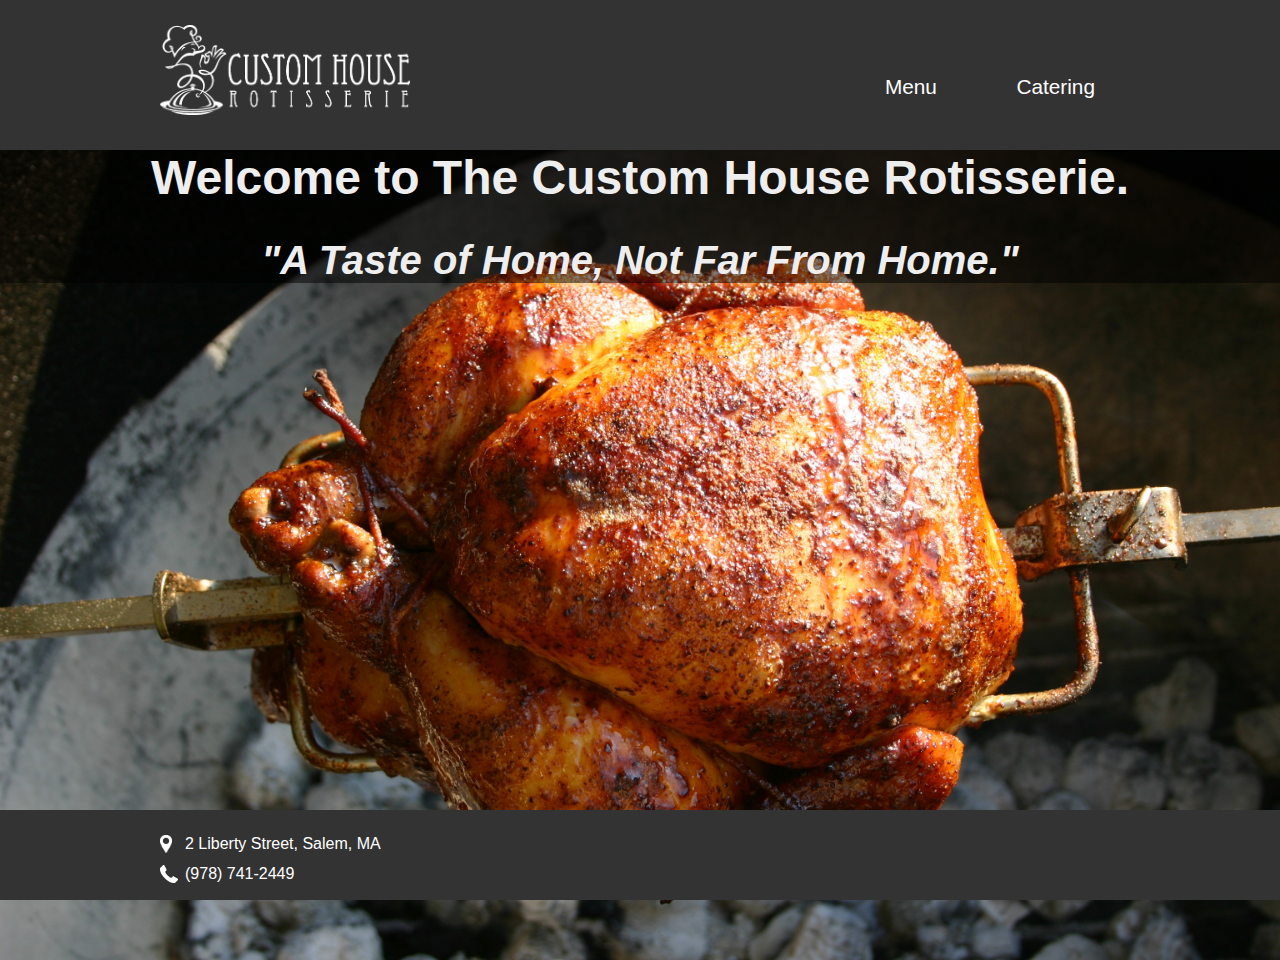
==== index.html @ f6d685b6 "test" ====
<!DOCTYPE html>
<html>
<head>
  <meta charset="utf-8">
  <title>Custom House Rotisserie</title>
  <link rel="stylesheet" href="css/normalize.css">
  <link rel="stylesheet" href="css/style.css">
  <link href='http://fonts.googleapis.com/css?family=Alegreya:400italic,900italic,400,900' rel='stylesheet' type='text/css'>
	<link rel="icon" type="image/png" href="images/favicon.png">
  <meta name="viewport" content="width=device-width, initial-scale=1.0">
</head>

<body>
<!-- MAIN CONTENT -->

	
	<header>
		<div id="nav-container">	
			<a href="index.html"><div id="logo-container" class="left"><img src="images/logo.png"></div></a>
			<nav class="right">
				<a href="menu.html">Menu</a>
				<a href="catering.html">Catering</a>
			</nav>
		</div>
	</header>
	<section id="home-content">
		<div class="heading-wrap">
			<h1>Welcome to The Custom House Rotisserie.</h1>
			<h2>"A Taste of Home, Not Far From Home."</h2>
		</div>
	</section>
	
<!-- FOOTER -->

	<footer>
		<div class="foot-container">
			<p class="address">2 Liberty Street, Salem, MA</p>
			<a href="tel:9787412449"><p class="phone">(978) 741-2449</p></a>
		</div>
	</footer>
</body>
</html>
---- css/style.css ----
html, body {
	height: 100%;
}

* {
	box-sizing: border-box;
}

body {
	background-color: #eee;
}

img {
	max-width: 100%;
}

.left {
	float: left;
}

.right {
	float: right;
}

header {
	width: 100%;
	background-color: #333;
	height: 150px;
}

header:after {
	clear:both;
	content: "";
	display: table;
}

#nav-container {
	max-width: 75%;
	margin: 0 auto;
	position: relative;
  	top: 50%;
 	transform: translateY(-50%);
}

#logo-container {
	max-width: 250px;
	margin-top: -50px;
}

nav a {
	text-decoration: none;
	color: white;
	margin-left: 25px;
	font-size: 1.3em;
	padding: 10px 25px
}

nav a:hover {
	color: #C44421;
	-webkit-transition: all .3s ease;
	-moz-transition: all .3s ease;
	-o-transition: all .3s ease;
	transition: all .3s ease;
	
}

#home-content {
	background: url("../images/chicken.jpg") no-repeat;
	background-size: cover;
	background-position: center;
	height: 90%;
	}
	
#home-content h1{
	color: #eee;
	font-size: 3em;
	text-align: center;
	margin-top: 0
}

#home-content h2{
	color: #eee;
	font-size: 2.5em;
	text-align: center;
	font-style: italic;
}

.heading-wrap {
	background: rgba(0,0,0,.5);
}

footer {
	background:#333;
	height: 10%;
	color: white;
	position: absolute;
	bottom: 0;
	width: 100%
}

.foot-container {
	width: 75%;
	margin: 0 auto;
	padding:25px 0
	;
}

footer p {
	margin-top: 0;
	margin-bottom: 12px	
}

.phone {
	background-image: url('../images/phone.png');
	background-repeat: no-repeat;
	background-size: contain;
	padding-left: 25px;
	margin-bottom: 0;
}

.address {
	background-image: url('../images/pin.png');
	background-repeat: no-repeat;
	background-size: contain;
	padding-left: 25px;
}

.selected {
	color: #C44421;
	border-bottom: 1px solid #C44421;
}

.menu-nav {
	background: #C44421;
	width: 20%;
	color: white;
	height: 740px;
	font-size: 1.5em;
	position: relative
}

.menu-nav ul {
	list-style-type: none;
	margin: 0 auto;
	width: 60%;
	position: absolute;
  top: 50%;
  left: 50%;
  transform: translate(-50%, -50%);
	-webkit-transform: translate(-50%, -50%);
}

.menu-nav li {
	padding: 20px 0;
	-webkit-user-select: none; /* webkit (safari, chrome) browsers */
  -moz-user-select: none; /* mozilla browsers */
  -khtml-user-select: none; /* webkit (konqueror) browsers */
  -ms-user-select: none; /* IE10+ */
	cursor: pointer; 
	cursor: hand; 
}

.selectedMenu{
	color: #333;
	text-decoration: underline;
	font-weight: bold;
}

.menu-nav li:hover {
	color: #333;
	text-decoration: underline;
	font-weight: bold;
}

.menu-content {
	width: 80%;
}

.menu-heading { 
	padding-left: 10%;
	border-bottom: 2px dotted #C44421;
	display: block
}

.menu-choices {
	margin-left: 10%;
}

.menu-heading h1 {
	color: #333;
	display: inline-block;
	font-size: 2.2em;
	margin-bottom: 0.1em;
	color: #C44421;
}

.menu-heading h2 {
	color: #333;
	font-size: 1.3em;
	font-style: italic;
}

.menu-item {
	font-weight: bold;
	font-size: 1em;
	color: #333;
}

.menu-item-description {
	font-style: italic;
	margin-top: -5px;
	margin-bottom: 2em;
}

.combo-number {
	margin-right: 20px;
}

footer a {
	text-decoration: none;
	color: white;
}

/************************* 
MEDIA QUERIES 
**************************/

 @media screen and (max-width : 640px) {
	 
	 #logo-container {
		 float: none;
		 margin: 0 auto;
	 }
	 
	 nav.right {
		 float: none;
		 width: 261px;
		 margin: 0 auto;
		 padding-top: 1em;
		 padding-bottom: 1em;
	 }
	 
	 
	 
	 nav a:first-child {
		 margin-left: 0;
	 }
	 
	 #home-content h1 {
		 font-size: 1.8em;
	 }
	 
	 #home-content h2 {
		 font-size: 1.5em;
	 }
	 
 }
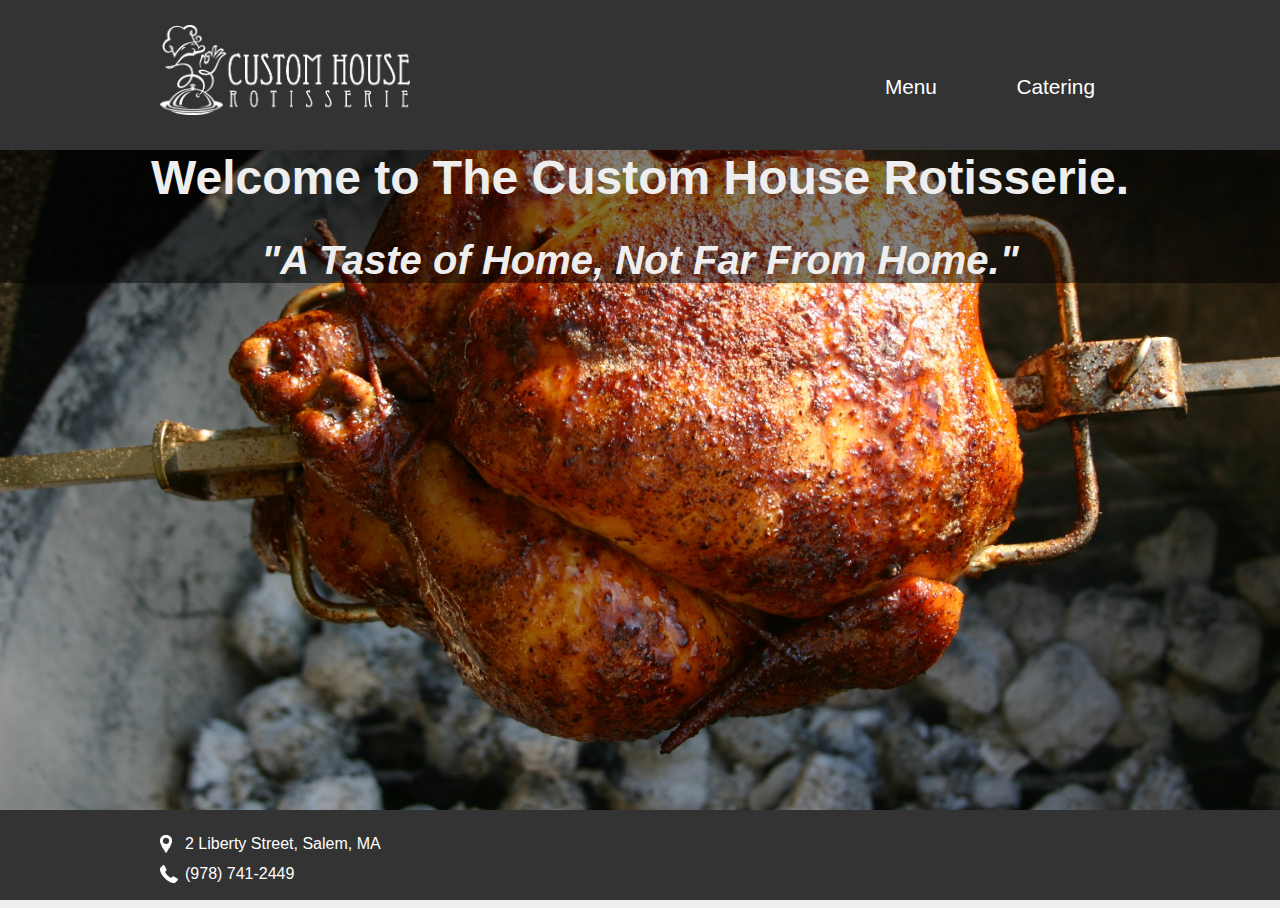
==== commit 1ba87e6e: "tst" ====
--- a/index.html
+++ b/index.html
@@ -13,17 +13,16 @@
 <body>
 <!-- MAIN CONTENT -->
 
-	
-	<header>
-		<div id="nav-container">	
-			<a href="index.html"><div id="logo-container" class="left"><img src="images/logo.png"></div></a>
-			<nav class="right">
-				<a href="menu.html">Menu</a>
-				<a href="catering.html">Catering</a>
-			</nav>
-		</div>
-	</header>
 	<section id="home-content">
+		<header>
+			<div id="nav-container">	
+				<a href="index.html"><div id="logo-container" class="left"><img src="images/logo.png"></div></a>
+				<nav class="right">
+					<a href="menu.html">Menu</a>
+					<a href="catering.html">Catering</a>
+				</nav>
+			</div>
+		</header>
 		<div class="heading-wrap">
 			<h1>Welcome to The Custom House Rotisserie.</h1>
 			<h2>"A Taste of Home, Not Far From Home."</h2>
--- a/css/style.css
+++ b/css/style.css
@@ -67,7 +67,7 @@
 #home-content {
 	background: url("../images/chicken.jpg") no-repeat;
 	background-size: cover;
-	background-position: center;
+	background-position: center center;
 	height: 90%;
 	}
 	
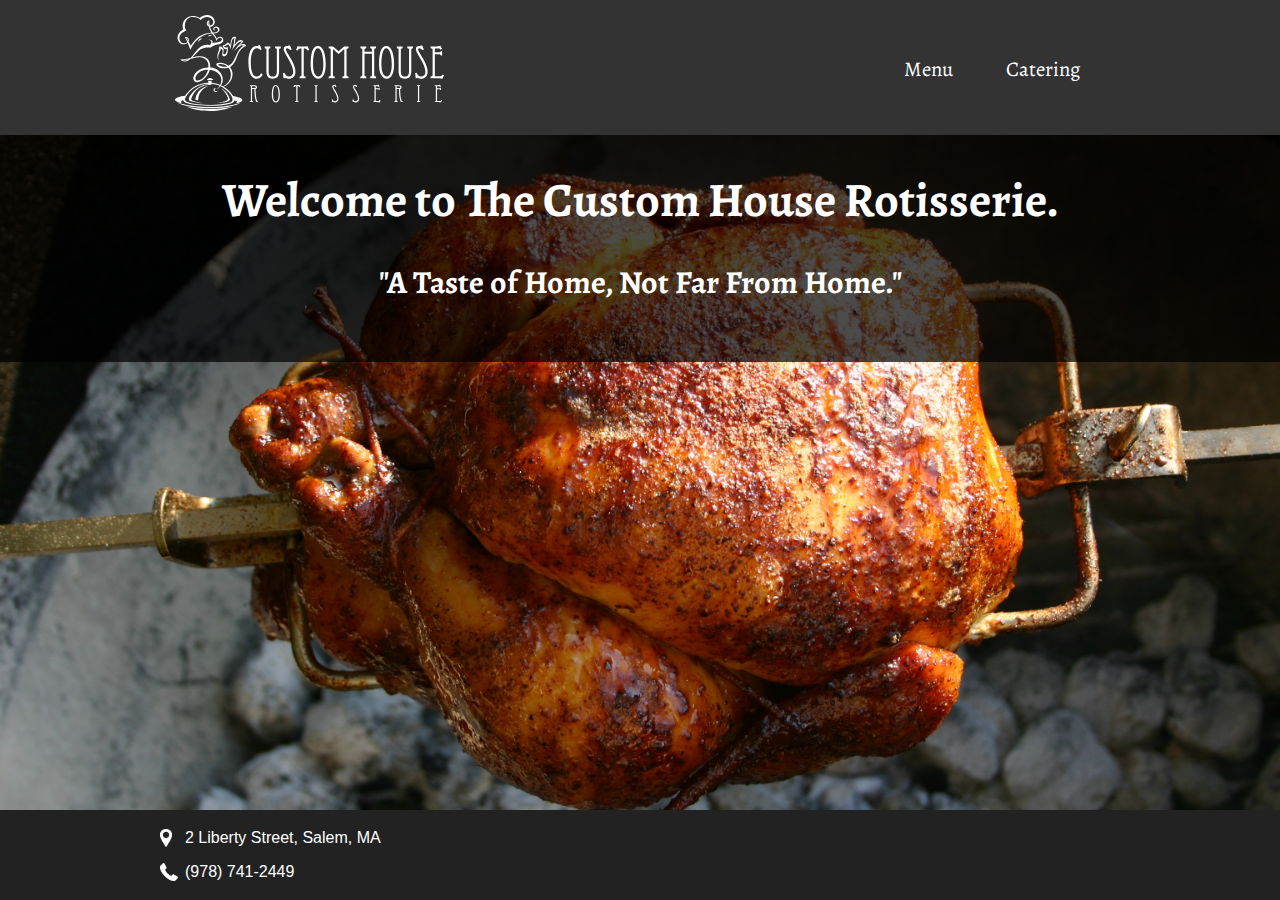
==== commit 51f881df: "Test" ====
--- a/index.html
+++ b/index.html
@@ -11,30 +11,27 @@
 </head>
 
 <body>
-<!-- MAIN CONTENT -->
-
-	<section id="home-content">
-		<header>
-			<div id="nav-container">	
-				<a href="index.html"><div id="logo-container" class="left"><img src="images/logo.png"></div></a>
-				<nav class="right">
+	<header class="clearfix">
+		<div class="container">
+			<img class="logo" src="images/logo.svg" alt="">
+			<nav class="right">
 					<a href="menu.html">Menu</a>
 					<a href="catering.html">Catering</a>
-				</nav>
-			</div>
-		</header>
-		<div class="heading-wrap">
+			</nav>
+		</div>
+	</header>
+	
+	<section class="home-section">
+		<div class="home-wrap">
 			<h1>Welcome to The Custom House Rotisserie.</h1>
 			<h2>"A Taste of Home, Not Far From Home."</h2>
 		</div>
 	</section>
-	
-<!-- FOOTER -->
 
 	<footer>
-		<div class="foot-container">
+		<div class="container">
 			<p class="address">2 Liberty Street, Salem, MA</p>
-			<a href="tel:9787412449"><p class="phone">(978) 741-2449</p></a>
+			<p class="phone">(978) 741-2449</p>
 		</div>
 	</footer>
 </body>
--- a/css/style.css
+++ b/css/style.css
@@ -1,21 +1,11 @@
-html, body {
-	height: 100%;
-}
-
 * {
 	box-sizing: border-box;
 }
 
+html, 
 body {
-	background-color: #eee;
-}
-
-img {
-	max-width: 100%;
-}
-
-.left {
-	float: left;
+	height: 100%;
+	font-family: sans-serif;
 }
 
 .right {
@@ -23,34 +13,35 @@
 }
 
 header {
-	width: 100%;
 	background-color: #333;
-	height: 150px;
+	height: 15%;
+	font-family: 'Alegreya', serif;
 }
 
-header:after {
-	clear:both;
-	content: "";
-	display: table;
+.clearfix:after { 
+   content: "."; 
+   visibility: hidden; 
+   display: block; 
+   height: 0; 
+   clear: both;
 }
 
-#nav-container {
+.container {
 	max-width: 75%;
 	margin: 0 auto;
-	position: relative;
-  	top: 50%;
- 	transform: translateY(-50%);
 }
 
-#logo-container {
-	max-width: 250px;
-	margin-top: -50px;
+header .container {
+	padding: 15px;
+}
+
+nav {
+	margin-top: 40px;
 }
 
 nav a {
 	text-decoration: none;
 	color: white;
-	margin-left: 25px;
 	font-size: 1.3em;
 	padding: 10px 25px
 }
@@ -61,53 +52,31 @@
 	-moz-transition: all .3s ease;
 	-o-transition: all .3s ease;
 	transition: all .3s ease;
-	
 }
 
-#home-content {
+section {
+	height: 75%
+}
+
+.home-section {
 	background: url("../images/chicken.jpg") no-repeat;
 	background-size: cover;
 	background-position: center center;
-	height: 90%;
-	}
-	
-#home-content h1{
-	color: #eee;
-	font-size: 3em;
-	text-align: center;
-	margin-top: 0
-}
-
-#home-content h2{
-	color: #eee;
-	font-size: 2.5em;
-	text-align: center;
-	font-style: italic;
-}
-
-.heading-wrap {
-	background: rgba(0,0,0,.5);
+	font-family: 'Alegreya', serif;
 }
 
 footer {
-	background:#333;
 	height: 10%;
+	background-color: #222;
 	color: white;
-	position: absolute;
-	bottom: 0;
-	width: 100%
 }
 
-.foot-container {
-	width: 75%;
-	margin: 0 auto;
-	padding:25px 0
-	;
+footer .container {
+	padding-top: 1.2em;
 }
 
-footer p {
+footer p:nth-of-type(1) {
 	margin-top: 0;
-	margin-bottom: 12px	
 }
 
 .phone {
@@ -125,133 +94,39 @@
 	padding-left: 25px;
 }
 
-.selected {
-	color: #C44421;
-	border-bottom: 1px solid #C44421;
+.home-wrap {
+	color: white;
+	text-align: center;
+	background: rgba(0,0,0,0.7);
+	padding: 2em 0;
 }
 
-.menu-nav {
-	background: #C44421;
-	width: 20%;
-	color: white;
-	height: 740px;
-	font-size: 1.5em;
-	position: relative
+.home-wrap h1 {
+	margin-top: 0;
+	margin-bottom: 0;
+	font-size: 3em;
 }
 
-.menu-nav ul {
-	list-style-type: none;
-	margin: 0 auto;
-	width: 60%;
-	position: absolute;
-  top: 50%;
-  left: 50%;
-  transform: translate(-50%, -50%);
-	-webkit-transform: translate(-50%, -50%);
+.home-wrap h2 {
+	font-size: 2em;
 }
 
-.menu-nav li {
-	padding: 20px 0;
-	-webkit-user-select: none; /* webkit (safari, chrome) browsers */
-  -moz-user-select: none; /* mozilla browsers */
-  -khtml-user-select: none; /* webkit (konqueror) browsers */
-  -ms-user-select: none; /* IE10+ */
-	cursor: pointer; 
-	cursor: hand; 
+
+@media screen and (max-width : 700px) {
+	 
+	header {
+		text-align: center;
+		height: 18%;
+	}
+	
+	section {
+		height: 72%;
+	}
+
+ nav.right {
+	float: none;
+	display: inline-block;
+	margin: 0 auto;
+	padding-top: 1em;
+ }
 }
-
-.selectedMenu{
-	color: #333;
-	text-decoration: underline;
-	font-weight: bold;
-}
-
-.menu-nav li:hover {
-	color: #333;
-	text-decoration: underline;
-	font-weight: bold;
-}
-
-.menu-content {
-	width: 80%;
-}
-
-.menu-heading { 
-	padding-left: 10%;
-	border-bottom: 2px dotted #C44421;
-	display: block
-}
-
-.menu-choices {
-	margin-left: 10%;
-}
-
-.menu-heading h1 {
-	color: #333;
-	display: inline-block;
-	font-size: 2.2em;
-	margin-bottom: 0.1em;
-	color: #C44421;
-}
-
-.menu-heading h2 {
-	color: #333;
-	font-size: 1.3em;
-	font-style: italic;
-}
-
-.menu-item {
-	font-weight: bold;
-	font-size: 1em;
-	color: #333;
-}
-
-.menu-item-description {
-	font-style: italic;
-	margin-top: -5px;
-	margin-bottom: 2em;
-}
-
-.combo-number {
-	margin-right: 20px;
-}
-
-footer a {
-	text-decoration: none;
-	color: white;
-}
-
-/************************* 
-MEDIA QUERIES 
-**************************/
-
- @media screen and (max-width : 640px) {
-	 
-	 #logo-container {
-		 float: none;
-		 margin: 0 auto;
-	 }
-	 
-	 nav.right {
-		 float: none;
-		 width: 261px;
-		 margin: 0 auto;
-		 padding-top: 1em;
-		 padding-bottom: 1em;
-	 }
-	 
-	 
-	 
-	 nav a:first-child {
-		 margin-left: 0;
-	 }
-	 
-	 #home-content h1 {
-		 font-size: 1.8em;
-	 }
-	 
-	 #home-content h2 {
-		 font-size: 1.5em;
-	 }
-	 
- }
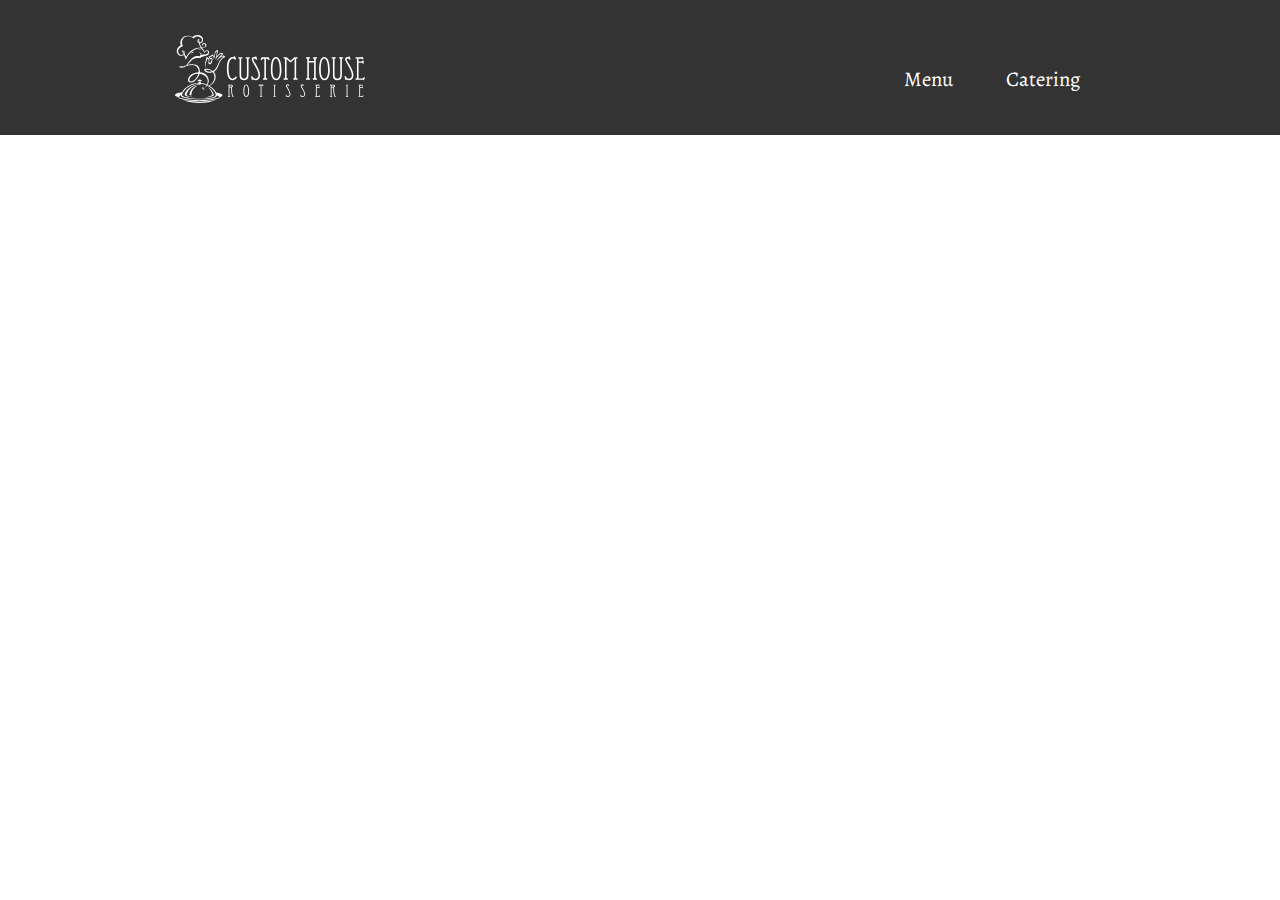
==== commit 8883b258: "test" ====
--- a/index.html
+++ b/index.html
@@ -21,7 +21,7 @@
 		</div>
 	</header>
 	
-	<section class="home-section">
+	<!--<section class="home-section">
 		<div class="home-wrap">
 			<h1>Welcome to The Custom House Rotisserie.</h1>
 			<h2>"A Taste of Home, Not Far From Home."</h2>
@@ -33,6 +33,6 @@
 			<p class="address">2 Liberty Street, Salem, MA</p>
 			<p class="phone">(978) 741-2449</p>
 		</div>
-	</footer>
+	</footer>-->
 </body>
 </html>--- a/css/style.css
+++ b/css/style.css
@@ -26,24 +26,29 @@
    clear: both;
 }
 
-.container {
-	max-width: 75%;
-	margin: 0 auto;
-}
 
 header .container {
 	padding: 15px;
+	max-width: 75%;
+	margin: 0 auto;
+	height: 100%;
+}
+
+.logo {
+	height: 65%;
+	margin-top: 20px;
 }
 
 nav {
-	margin-top: 40px;
+	margin-top: 50px;
 }
+
 
 nav a {
 	text-decoration: none;
 	color: white;
 	font-size: 1.3em;
-	padding: 10px 25px
+	padding: 0px 25px
 }
 
 nav a:hover {
@@ -116,11 +121,14 @@
 	 
 	header {
 		text-align: center;
-		height: 18%;
+	}
+	
+	.logo {
+		margin-top: 0;
 	}
 	
 	section {
-		height: 72%;
+		height: 70%;
 	}
 
  nav.right {
@@ -129,4 +137,5 @@
 	margin: 0 auto;
 	padding-top: 1em;
  }
+	
 }
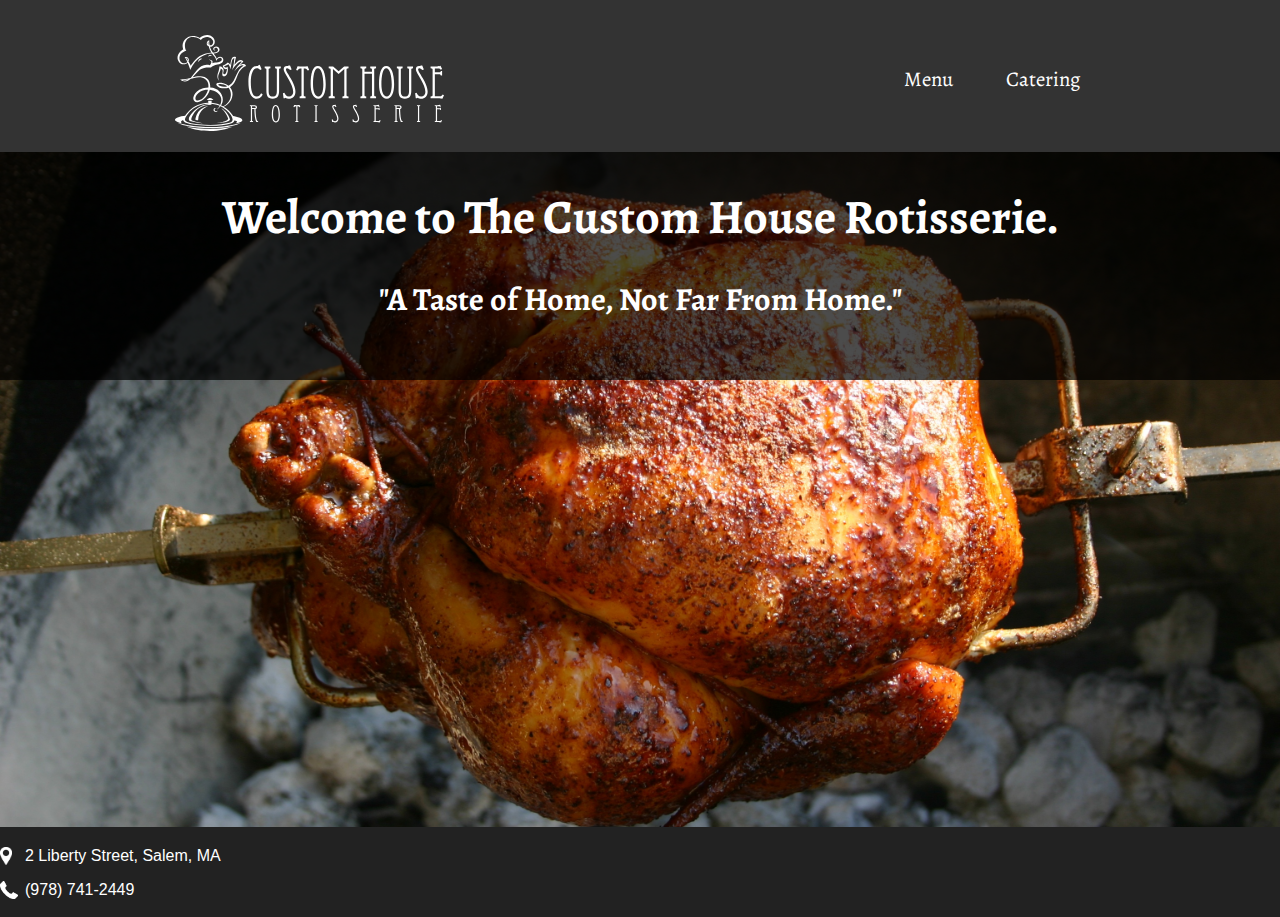
==== commit 8691b35c: "test" ====
--- a/index.html
+++ b/index.html
@@ -21,7 +21,7 @@
 		</div>
 	</header>
 	
-	<!--<section class="home-section">
+	<section class="home-section">
 		<div class="home-wrap">
 			<h1>Welcome to The Custom House Rotisserie.</h1>
 			<h2>"A Taste of Home, Not Far From Home."</h2>
@@ -33,6 +33,6 @@
 			<p class="address">2 Liberty Street, Salem, MA</p>
 			<p class="phone">(978) 741-2449</p>
 		</div>
-	</footer>-->
+	</footer>
 </body>
 </html>--- a/css/style.css
+++ b/css/style.css
@@ -14,7 +14,6 @@
 
 header {
 	background-color: #333;
-	height: 15%;
 	font-family: 'Alegreya', serif;
 }
 
@@ -31,11 +30,9 @@
 	padding: 15px;
 	max-width: 75%;
 	margin: 0 auto;
-	height: 100%;
 }
 
 .logo {
-	height: 65%;
 	margin-top: 20px;
 }
 
@@ -133,7 +130,7 @@
 
  nav.right {
 	float: none;
-	display: inline-block;
+	display: block;
 	margin: 0 auto;
 	padding-top: 1em;
  }
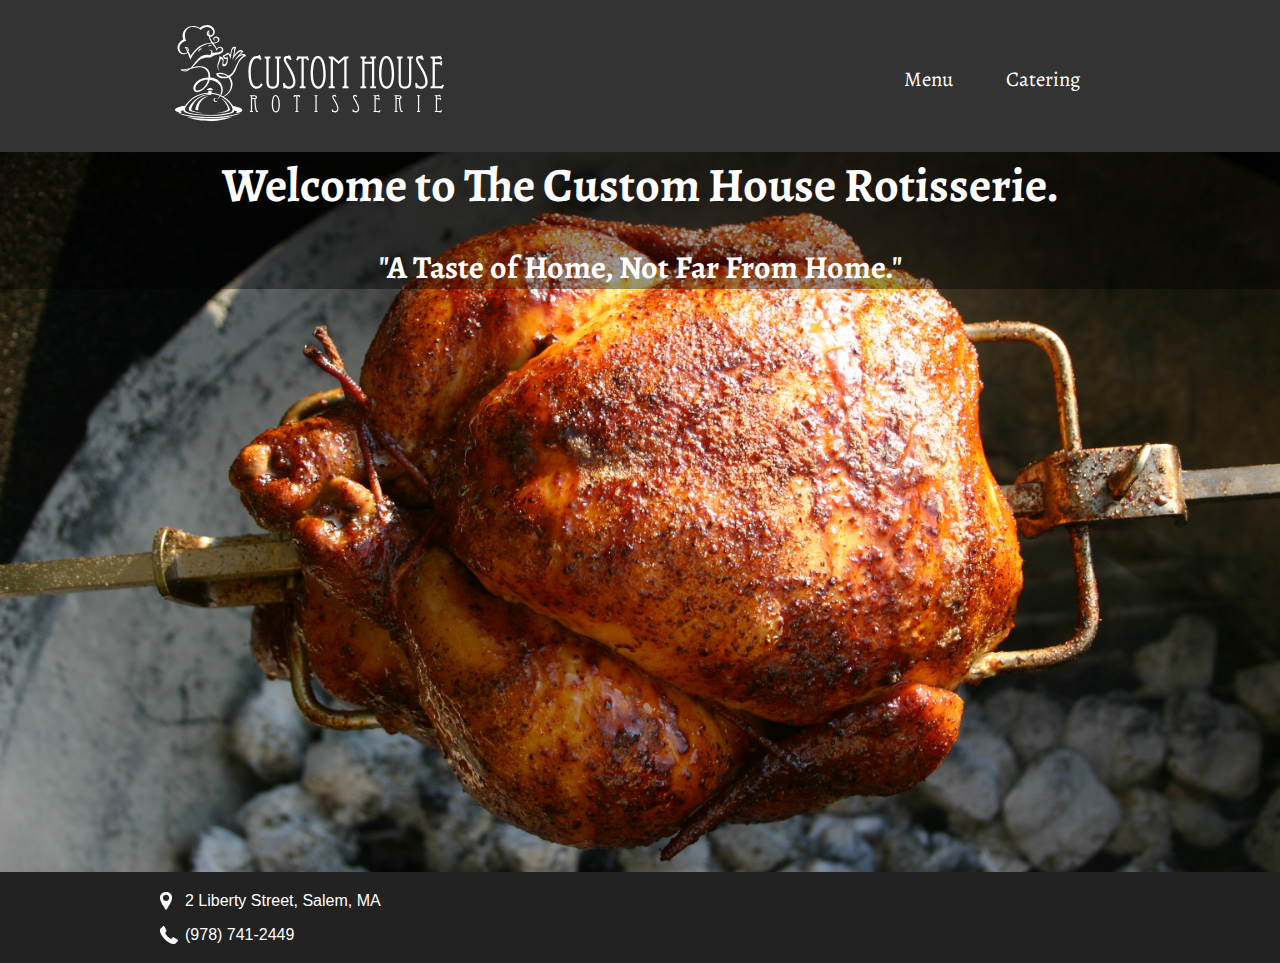
==== commit f7354c90: "test" ====
--- a/index.html
+++ b/index.html
@@ -13,7 +13,7 @@
 <body>
 	<header class="clearfix">
 		<div class="container">
-			<img class="logo" src="images/logo.svg" alt="">
+			<a href="index.html"><img class="logo" src="images/logo.svg" alt="Custom House Logo"></a>
 			<nav class="right">
 					<a href="menu.html">Menu</a>
 					<a href="catering.html">Catering</a>
@@ -31,7 +31,7 @@
 	<footer>
 		<div class="container">
 			<p class="address">2 Liberty Street, Salem, MA</p>
-			<p class="phone">(978) 741-2449</p>
+			<a href="tel:19787412449"><p class="phone">(978) 741-2449</p></a>
 		</div>
 	</footer>
 </body>
--- a/css/style.css
+++ b/css/style.css
@@ -25,15 +25,20 @@
    clear: both;
 }
 
+.container {
+	max-width: 75%;
+	margin: 0 auto;
+}
+
 
 header .container {
 	padding: 15px;
-	max-width: 75%;
-	margin: 0 auto;
 }
 
 .logo {
-	margin-top: 20px;
+	padding-top: 10px;
+	padding-bottom: 10px;
+	max-width: 100%;
 }
 
 nav {
@@ -57,7 +62,7 @@
 }
 
 section {
-	height: 75%
+	height: 80%;
 }
 
 .home-section {
@@ -68,14 +73,19 @@
 }
 
 footer {
-	height: 10%;
 	background-color: #222;
 	color: white;
 }
 
 footer .container {
-	padding-top: 1.2em;
-}
+	padding: 1.2em 0;
+}
+
+footer a {
+	color: white;
+	text-decoration: none;
+}
+
 
 footer p:nth-of-type(1) {
 	margin-top: 0;
@@ -98,9 +108,9 @@
 
 .home-wrap {
 	color: white;
+	position: relative;
 	text-align: center;
-	background: rgba(0,0,0,0.7);
-	padding: 2em 0;
+	background: rgba(0,0,0,.4)
 }
 
 .home-wrap h1 {
@@ -114,25 +124,141 @@
 }
 
 
-@media screen and (max-width : 700px) {
+.selected{
+	color: #C44421;
+	border-bottom: 1px solid #C44421;
+}
+/********************
+MENU PAGE
+*******************/
+
+.menu-nav {
+	background: #C44421;
+	color: white;
+	text-align: center;
+	padding: 25px 0px;
+	font-weight: bold;
+	font-size: 1.2em;
+}
+
+.menu-nav ul {
+	list-style-type: none;
+	margin-top: 0;
+	padding-left: 0;
+}
+
+.menu-nav ul li {
+	display: inline-block;
+	padding: 10px 15px;
+}	
+
+.selectedMenu{
+	color: #333;
+	text-decoration: underline;
+	font-weight: bold;
+}
+
+.menu-nav li:hover {
+	color: #333;
+	text-decoration: underline;
+	font-weight: bold;
+	cursor: pointer;
+}
+
+.menu-heading {
+	color: #C44421;
+	text-align: center;
+	border-bottom: 2px dotted #666;
+	
+}
+
+.menu-heading h1 {
+	font-size: 2.4em;
+}
+
+.menu-heading h2 {
+	font-size: 1.2em;
+	color: #666;
+	width: 75%;
+	margin: 0 auto 15px;
+	text-align: left;
+}
+
+.menu-choices {
+	width: 75%;
+	margin: 0 auto;
+}
+
+.menu-item-container {
+	padding: 1.5em 0;
+	border-bottom: 1px solid #C44421;
+}
+
+.menu-item-container:last-of-type {
+	border-bottom: none;
+}
+
+.menu-item {
+	color: #333;
+	font-weight: bold;
+}
+
+.menu-item-description {
+	font-style: italic;
+	color: #666;
+}
+
+.combo-number {
+	display: inline-block;
+	color: white;
+	background: #C44421;
+	font-size: 1.8em;
+	padding: 5px;
+	border-radius: 3px;
+	margin-right: 5px;
+}
+
+@media screen and (max-width : 768px) {
 	 
-	header {
-		text-align: center;
-	}
+/***** Header and Footer ******/	
 	
-	.logo {
-		margin-top: 0;
+		header {
+			text-align: center;
+		}
+
+		.logo {
+			margin: 0 auto;
+		}
+
+
+	 nav.right {
+		float: none;
+		display: block;
+		margin: 0 auto;
+		padding-top: 1em;
+	 }
+
+	.home-wrap h1 {
+		font-size: 2em;
+	}
+
+	.home-wrap h2 {
+		font-size: 1.5em;
+	}
+
+	/***** Menu ******/
+	.menu-nav {
+		font-size: initial;
+		padding: 10px;
 	}
 	
-	section {
-		height: 70%;
-	}
-
- nav.right {
-	float: none;
-	display: block;
-	margin: 0 auto;
-	padding-top: 1em;
- }
-	
-}
+}
+
+@media screen and (max-width: 365px) {
+	nav a {
+		padding: 0 10px;
+	}
+}
+
+
+
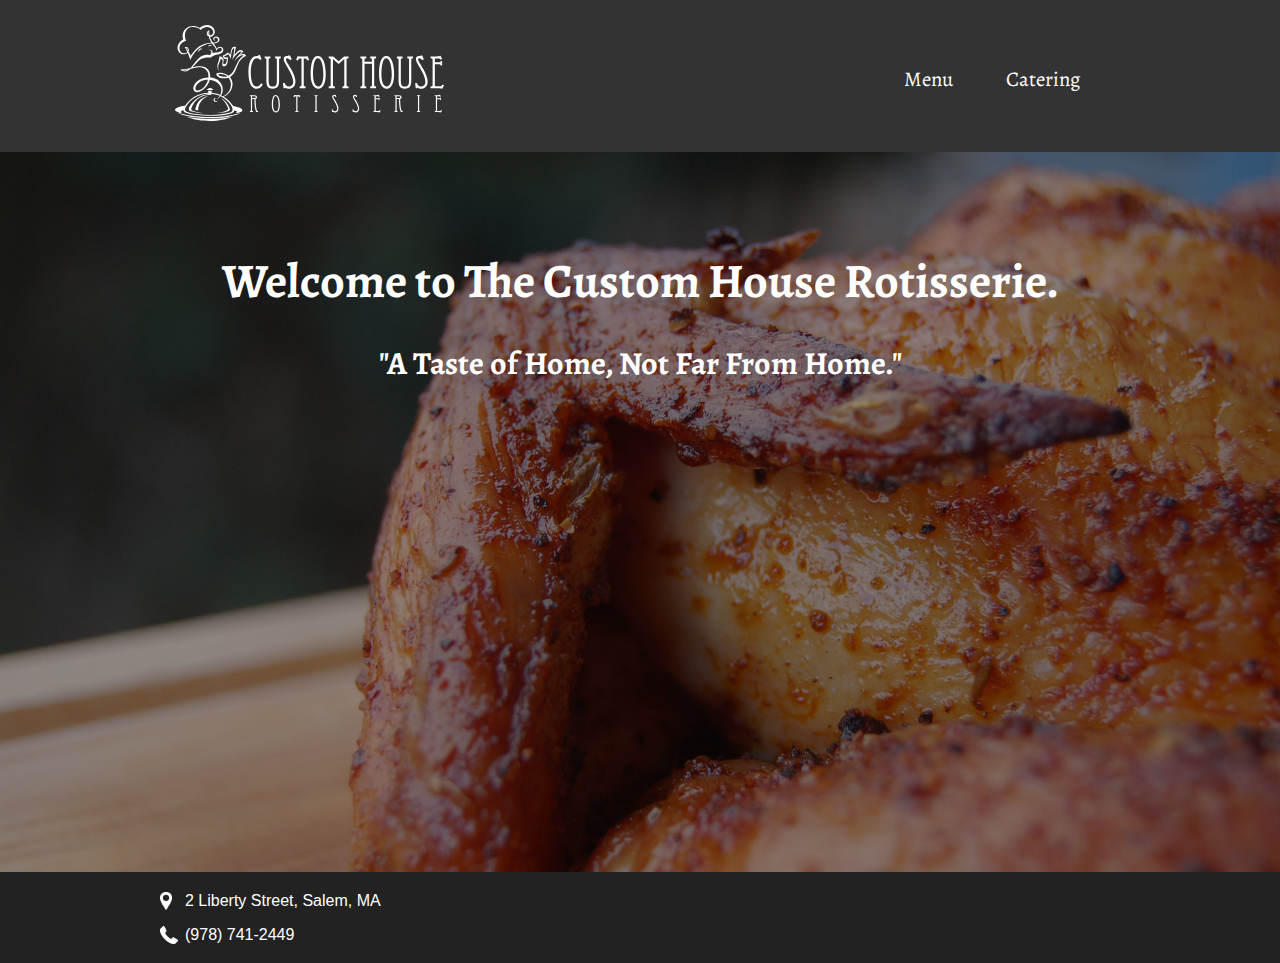
==== commit 7fd6079e: "test" ====
--- a/index.html
+++ b/index.html
@@ -7,7 +7,7 @@
   <link rel="stylesheet" href="css/style.css">
   <link href='http://fonts.googleapis.com/css?family=Alegreya:400italic,900italic,400,900' rel='stylesheet' type='text/css'>
 	<link rel="icon" type="image/png" href="images/favicon.png">
-  <meta name="viewport" content="width=device-width, initial-scale=1.0">
+  <meta name="viewport" content="width=device-width, initial-scale=1.0, maximum-scale=1.0, user-scalable=no">
 </head>
 
 <body>
--- a/css/style.css
+++ b/css/style.css
@@ -66,9 +66,12 @@
 }
 
 .home-section {
-	background: url("../images/chicken.jpg") no-repeat;
+	background: linear-gradient(
+      rgba(0, 0, 0, 0.45), 
+      rgba(0, 0, 0, 0.45)),
+		  url("../images/chicken1.jpg") no-repeat;
 	background-size: cover;
-	background-position: center center;
+	background-position: top center;
 	font-family: 'Alegreya', serif;
 }
 
@@ -110,7 +113,7 @@
 	color: white;
 	position: relative;
 	text-align: center;
-	background: rgba(0,0,0,.4)
+	padding-top: 6em;
 }
 
 .home-wrap h1 {
@@ -154,7 +157,6 @@
 
 .selectedMenu{
 	color: #333;
-	text-decoration: underline;
 	font-weight: bold;
 }
 
@@ -252,6 +254,10 @@
 		padding: 10px;
 	}
 	
+	.menu-heading h2 {
+		font-size: 1em;
+	}
+	
 }
 
 @media screen and (max-width: 365px) {
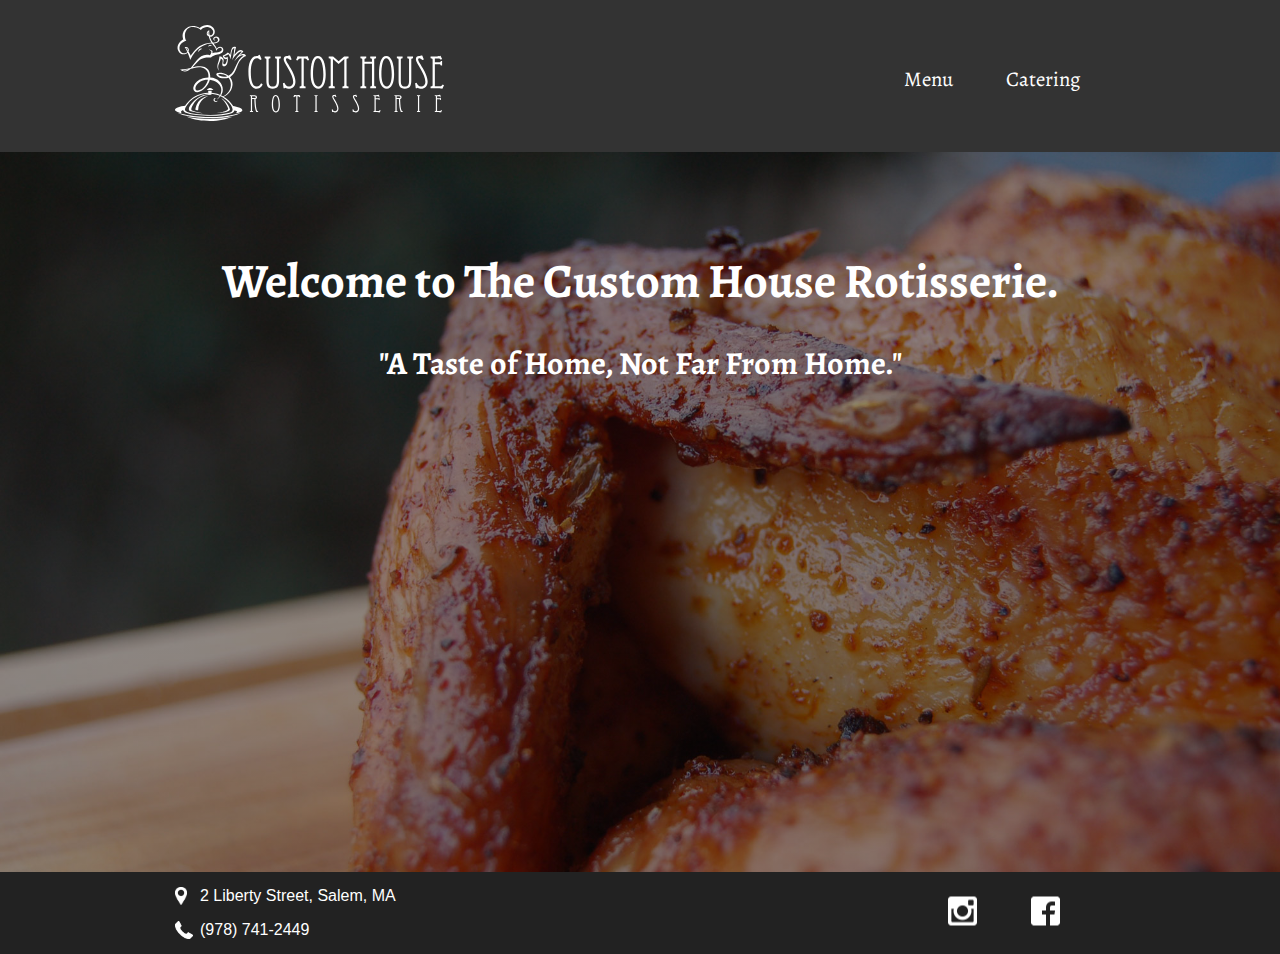
==== commit 56150458: "Social Div" ====
--- a/index.html
+++ b/index.html
@@ -30,8 +30,14 @@
 
 	<footer>
 		<div class="container">
-			<p class="address">2 Liberty Street, Salem, MA</p>
-			<a href="tel:19787412449"><p class="phone">(978) 741-2449</p></a>
+            <div class="contact">
+                <a href="https://maps.google.com?q=2+Liberty+Street+Salem+MA+01970"><p class="address">2 Liberty Street, Salem, MA</p>
+                <a href="tel:19787412449"><p class="phone">(978) 741-2449</p></a>
+            </div>
+            <div class="social">
+                <a href="https://instagram.com/custom_house_rotisserie"><img src="images/insta.png" alt="Instagram Logo"></a>
+                <a href="https://www.facebook.com/Customhouserotisserie"><img src="images/facebook.png" alt="Facebook Logo"></a>
+            </div>
 		</div>
 	</footer>
 </body>
--- a/css/style.css
+++ b/css/style.css
@@ -81,7 +81,8 @@
 }
 
 footer .container {
-	padding: 1.2em 0;
+    position:relative;
+	padding: 15px;
 }
 
 footer a {
@@ -92,6 +93,10 @@
 
 footer p:nth-of-type(1) {
 	margin-top: 0;
+}
+
+.contact{
+    display: inline-block;
 }
 
 .phone {
@@ -109,6 +114,20 @@
 	padding-left: 25px;
 }
 
+.social{
+	width:100%;
+    padding-right:50px;
+    position:absolute;
+    top: 50%;
+    transform: translateY(-50%);
+    text-align: right;
+    float: right;
+}
+
+.social a{
+    padding: 0px 25px;
+}
+
 .home-wrap {
 	color: white;
 	position: relative;
@@ -139,7 +158,6 @@
 	background: #C44421;
 	color: white;
 	text-align: center;
-	padding: 25px 0px;
 	font-weight: bold;
 	font-size: 1.2em;
 }
@@ -147,7 +165,7 @@
 .menu-nav ul {
 	list-style-type: none;
 	margin-top: 0;
-	padding-left: 0;
+	padding: 25px 0px;
 }
 
 .menu-nav ul li {
@@ -162,7 +180,6 @@
 
 .menu-nav li:hover {
 	color: #333;
-	text-decoration: underline;
 	font-weight: bold;
 	cursor: pointer;
 }
@@ -170,7 +187,6 @@
 .menu-heading {
 	color: #C44421;
 	text-align: center;
-	border-bottom: 2px dotted #666;
 	
 }
 
@@ -183,12 +199,13 @@
 	color: #666;
 	width: 75%;
 	margin: 0 auto 15px;
-	text-align: left;
+	text-align: center;
 }
 
 .menu-choices {
 	width: 75%;
 	margin: 0 auto;
+	border-top: 2px dotted #666;
 }
 
 .menu-item-container {
@@ -220,6 +237,28 @@
 	margin-right: 5px;
 }
 
+/********************
+CATERING PAGE
+*******************/
+
+.main-section{
+    text-align: center;
+    color: #666;
+}
+
+.cater-info{
+    padding:10px 0px;
+    margin:0px auto;
+    width:75%;
+}
+
+.cater-info h1{
+    color:#C44421;
+}
+
+/********************
+RESPONSIVE QUERIES
+*******************/
 @media screen and (max-width : 768px) {
 	 
 /***** Header and Footer ******/	
@@ -232,6 +271,18 @@
 			margin: 0 auto;
 		}
 
+		.contact{
+			
+		}
+
+		.social{
+			position: static;
+  			float: none;
+  			text-align: center;
+  			padding: 25px; 0px;
+  			transform: translate(0%);
+		}
+
 
 	 nav.right {
 		float: none;
